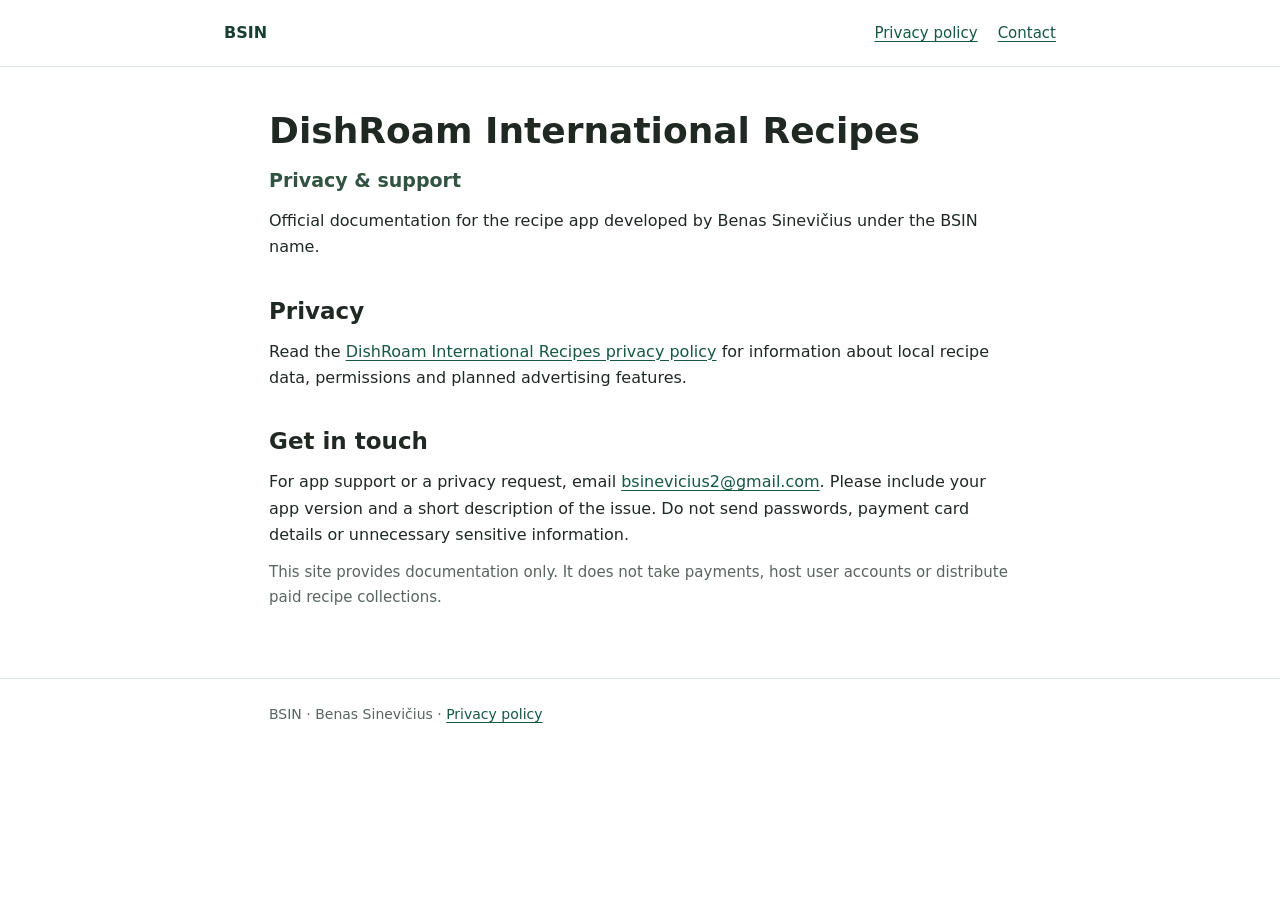
==== index.html @ d255acec "Publish DishRoam preview privacy policy and support documentation" ====
<!doctype html>
<html lang="en">
<head>
  <meta charset="utf-8">
  <meta name="viewport" content="width=device-width, initial-scale=1">
  <meta name="description" content="Official privacy and support information for DishRoam International Recipes, developed by BSIN.">
  <title>DishRoam International Recipes | BSIN Support</title>
  <link rel="stylesheet" href="styles.css">
</head>
<body>
  <a class="skip" href="#main">Skip to content</a>
  <header><div class="header-inner"><a class="brand" href="./">BSIN</a><nav aria-label="Main navigation"><a href="dishroam/privacy/">Privacy policy</a><a href="mailto:bsinevicius2@gmail.com">Contact</a></nav></div></header>
  <main id="main">
    <h1>DishRoam International Recipes</h1>
    <p class="product">Privacy &amp; support</p>
    <p>Official documentation for the recipe app developed by Benas Sinevi&#269;ius under the BSIN name.</p>
    <h2>Privacy</h2>
    <p>Read the <a href="dishroam/privacy/">DishRoam International Recipes privacy policy</a> for information about local recipe data, permissions and planned advertising features.</p>
    <h2>Get in touch</h2>
    <p>For app support or a privacy request, email <a href="mailto:bsinevicius2@gmail.com">bsinevicius2@gmail.com</a>. Please include your app version and a short description of the issue. Do not send passwords, payment card details or unnecessary sensitive information.</p>
    <p class="meta">This site provides documentation only. It does not take payments, host user accounts or distribute paid recipe collections.</p>
  </main>
  <footer><div class="footer-inner">BSIN &middot; Benas Sinevi&#269;ius &middot; <a href="dishroam/privacy/">Privacy policy</a></div></footer>
</body>
</html>
---- styles.css ----
:root { color-scheme: light; font-family: system-ui, -apple-system, BlinkMacSystemFont, "Segoe UI", sans-serif; color: #202823; background: #fff; line-height: 1.65; }
* { box-sizing: border-box; }
body { margin: 0; }
a { color: #155940; text-underline-offset: .18em; overflow-wrap: anywhere; }
a:hover { color: #9b372b; }
a:focus-visible { outline: 3px solid #d68e37; outline-offset: 4px; }
.skip { position: absolute; left: 16px; top: -80px; padding: 8px; background: #fff; }
.skip:focus { top: 8px; }
header { border-bottom: 1px solid #dce4de; }
.header-inner { max-width: 880px; margin: auto; padding: 20px 24px; display: flex; flex-wrap: wrap; gap: 12px 32px; align-items: center; justify-content: space-between; }
.brand { font-weight: 750; text-decoration: none; color: #183e30; }
nav { display: flex; flex-wrap: wrap; gap: 20px; font-size: 15px; }
main { max-width: 790px; margin: 0 auto; padding: 42px 24px 56px; }
h1 { font-size: 36px; line-height: 1.2; margin: 0 0 12px; }
h2 { font-size: 23px; line-height: 1.3; margin: 36px 0 12px; scroll-margin-top: 24px; }
h3 { font-size: 18px; margin: 22px 0 8px; }
p, ul { margin: 12px 0; }
li { margin: 8px 0; }
ul { padding-left: 24px; }
.product { font-size: 19px; color: #315342; font-weight: 650; margin: 0; }
.meta { color: #59655e; font-size: 15px; }
.notice { border-left: 3px solid #bd6d2a; padding-left: 18px; margin: 26px 0; }
.contents { border-block: 1px solid #dce4de; padding-block: 16px; margin-block: 26px; }
.contents ul { columns: 2; column-gap: 32px; margin: 8px 0; }
.contents li { break-inside: avoid; }
footer { border-top: 1px solid #dce4de; padding: 24px; color: #59655e; font-size: 14px; }
.footer-inner { max-width: 742px; margin: auto; }
@media (max-width: 520px) { h1 { font-size: 30px; } main { padding-top: 28px; } .contents ul { columns: 1; } .header-inner { gap: 10px; } }
@media print { header, .skip, .contents, footer { display: none; } main { max-width: none; padding: 0; } a { color: inherit; } h2 { break-after: avoid; } }
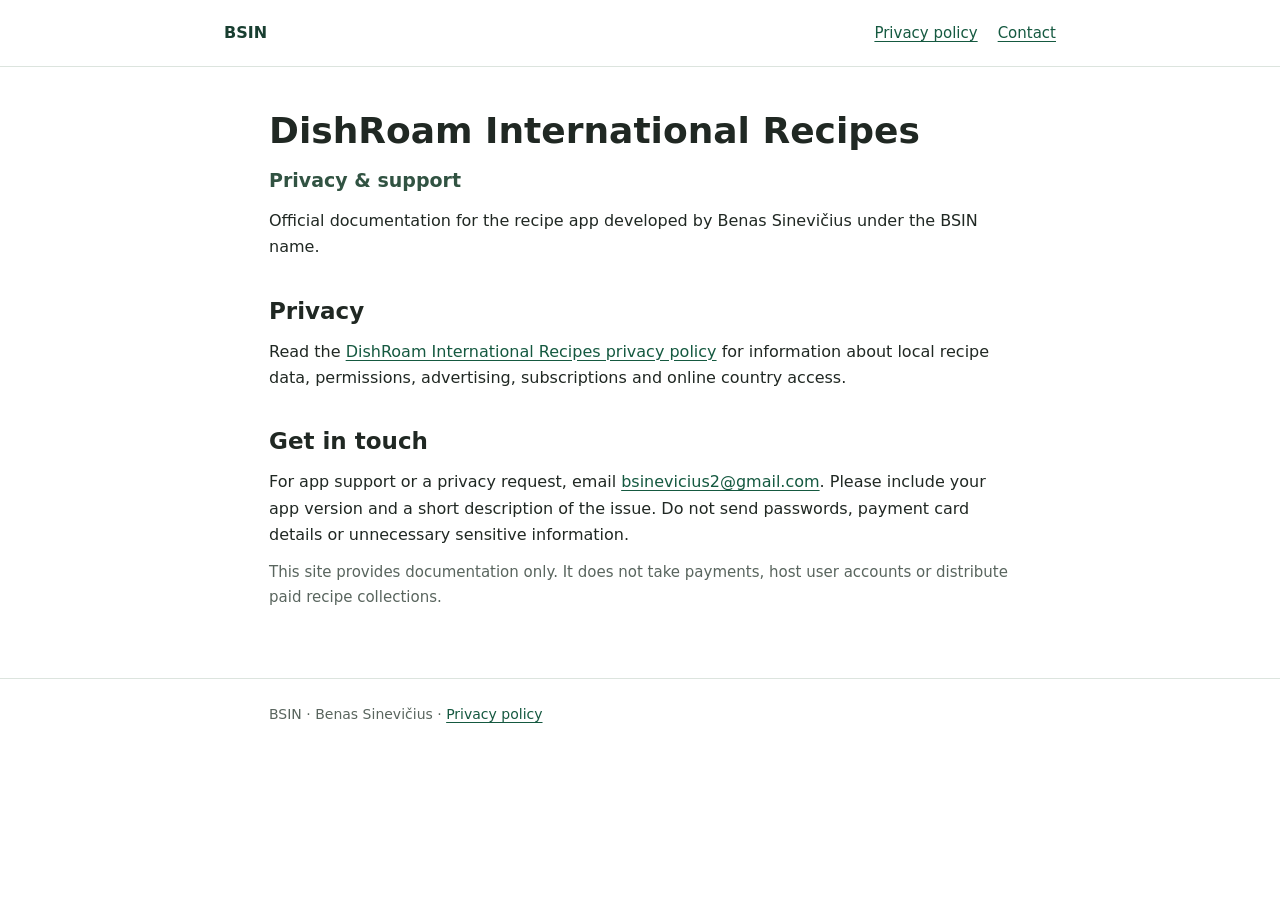
==== commit bdc0cbfb: "Refresh DishRoam support page feature summary" ====
--- a/index.html
+++ b/index.html
@@ -15,7 +15,7 @@
     <p class="product">Privacy &amp; support</p>
     <p>Official documentation for the recipe app developed by Benas Sinevi&#269;ius under the BSIN name.</p>
     <h2>Privacy</h2>
-    <p>Read the <a href="dishroam/privacy/">DishRoam International Recipes privacy policy</a> for information about local recipe data, permissions and planned advertising features.</p>
+    <p>Read the <a href="dishroam/privacy/">DishRoam International Recipes privacy policy</a> for information about local recipe data, permissions, advertising, subscriptions and online country access.</p>
     <h2>Get in touch</h2>
     <p>For app support or a privacy request, email <a href="mailto:bsinevicius2@gmail.com">bsinevicius2@gmail.com</a>. Please include your app version and a short description of the issue. Do not send passwords, payment card details or unnecessary sensitive information.</p>
     <p class="meta">This site provides documentation only. It does not take payments, host user accounts or distribute paid recipe collections.</p>
